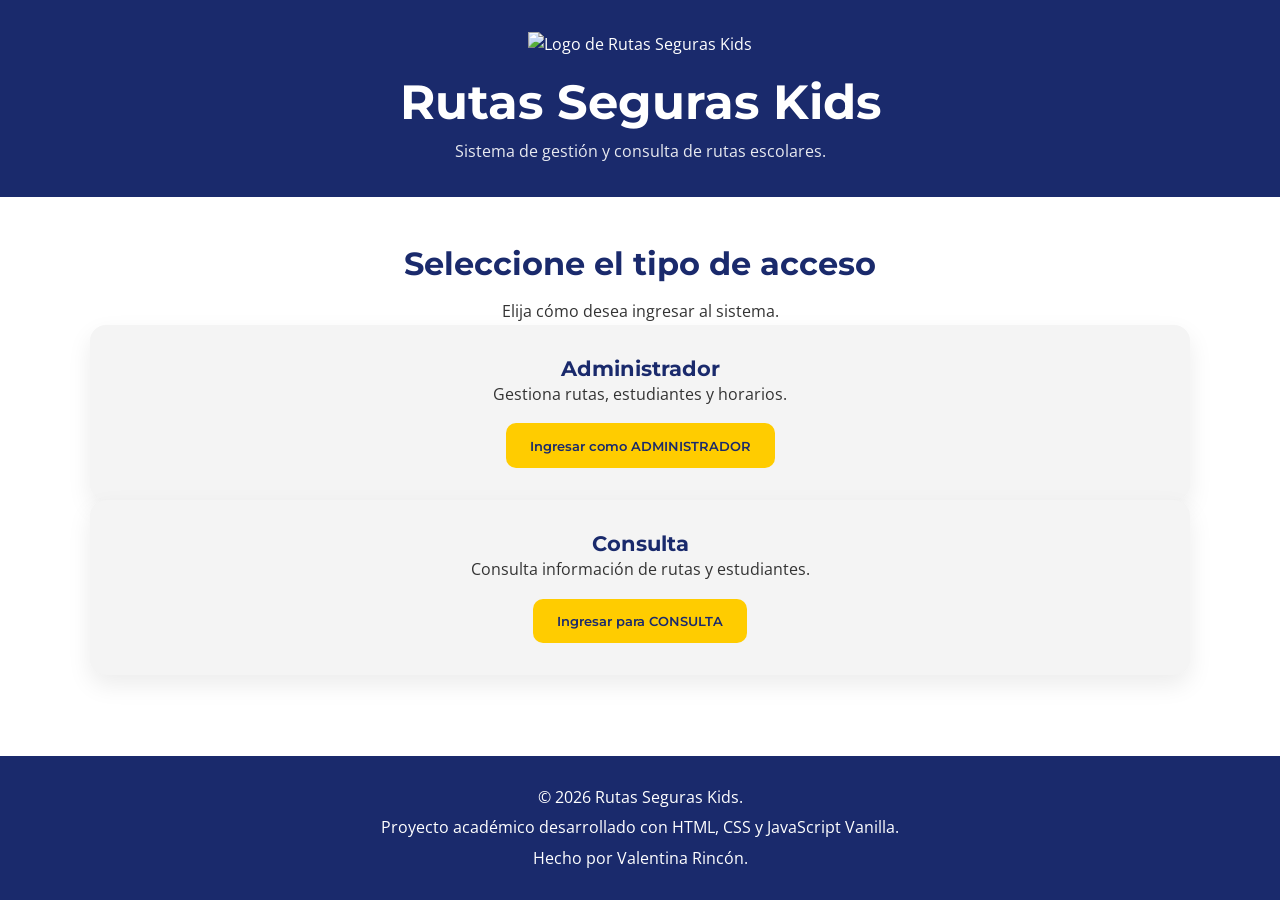
==== index.html @ f8b57133 "feat(index):implementar pantalla de inicio y sistema de acceso" ====
<!doctype html>
<html lang="es">
  <head>
    <!-- Configuración básica -->
    <meta charset="UTF-8" />
    <meta name="viewport" content="width=device-width, initial-scale=1.0" />

    <!-- SEO -->
    <link rel="icon" type="image/png" href="imagenes/logo.png" />
    <title>Rutas Seguras Kids | Sistema de Gestión de Rutas Escolares</title>

    <meta
      name="description"
      content="Sistema de gestión de rutas escolares desarrollado con HTML, CSS y JavaScript Vanilla para administrar rutas, conductores y estudiantes."
    />

    <meta
      name="keywords"
      content="rutas escolares, transporte escolar, javascript vanilla, gestión de rutas"
    />

    <meta name="author" content="Valentina Rincon" />

    <!-- CSS -->
    <link rel="stylesheet" href="css/style.css" />
    <link rel="stylesheet" href="css/pages.css" />
    <link rel="stylesheet" href="css/responsive.css" />

    <!-- JS -->
    <script src="js/main.js" defer></script>
  </head>

  <body>
    <!-- ENCABEZADO -->
    <header>
      <figure>
        <img
          src="imagenes/logo.png"
          alt="Logo de Rutas Seguras Kids"
          width="120"
        />
      </figure>

      <h1>Rutas Seguras Kids</h1>

      <p>Sistema de gestión y consulta de rutas escolares.</p>
    </header>

    <!-- CONTENIDO PRINCIPAL -->
    <main>
      <section aria-labelledby="acceso-sistema">
        <h2 id="acceso-sistema">Seleccione el tipo de acceso</h2>

        <p>Elija cómo desea ingresar al sistema.</p>

        <section aria-label="Opciones de acceso" id="opciones-acceso">
          <article>
            <h3>Administrador</h3>

            <p>Gestiona rutas, estudiantes y horarios.</p>

            <button id="btn-admin" type="button">
              Ingresar como ADMINISTRADOR
            </button>
          </article>

          <article>
            <h3>Consulta</h3>

            <p>Consulta información de rutas y estudiantes.</p>

            <button id="btn-consulta" type="button">
              Ingresar para CONSULTA
            </button>
          </article>
        </section>
      </section>
    </main>

    <!-- MODAL DE ACCESO -->
    <div id="modal-acceso" class="modal">
      <div class="modal-contenido">
        <h2>Verificación de acceso</h2>

        <label for="codigo"> Código de verificación </label>

        <input type="password"  id="codigo" placeholder="Ingrese el código" />

        <button id="btn-confirmar">Confirmar</button>

        <button id="btn-cancelar">Cancelar</button>
      </div>
    </div>

    <!-- PIE DE PÁGINA -->
    <footer>
      <p>© 2026 Rutas Seguras Kids.</p>

      <p>Proyecto académico desarrollado con HTML, CSS y JavaScript Vanilla.</p>

      <p>Hecho por Valentina Rincón.</p>
    </footer>
  </body>
</html>
---- css/style.css ----
/* =========================
   GOOGLE FONTS
========================= */

@import url('https://fonts.googleapis.com/css2?family=Montserrat:wght@400;600;700;800&family=Open+Sans:wght@400;500;600&display=swap');


/* =========================
   VARIABLES
========================= */

:root {

    --color-primary: #1a2a6c;
    --color-accent: #ffcc00;

    --color-white: #ffffff;
    --color-text: #333333;
    --color-light: #f4f4f4;

    --font-title: "Montserrat", sans-serif;
    --font-body: "Open Sans", sans-serif;

    --radius: 16px;

    --shadow:
        0 10px 25px rgba(0,0,0,.08);

    --transition:
        all .25s ease;

}


/* =========================
   RESET
========================= */

*{
    margin:0;
    padding:0;
    box-sizing:border-box;
}


html{
    scroll-behavior:smooth;
}


body{

    min-height:100vh;

    display:flex;
    flex-direction:column;

    background-color:var(--color-white);

    color:var(--color-text);

    font-family:var(--font-body);

    line-height:1.6;

}


/* =========================
   TIPOGRAFÍA
========================= */

h1,
h2,
h3{

    font-family:var(--font-title);

    color:var(--color-primary);

    line-height:1.2;

}


h1{
    font-size:3rem;
}


h2{
    font-size:2rem;
}


h3{
    font-size:1.3rem;
}


p{

    font-family:var(--font-body);

}


/* =========================
   HEADER
========================= */

header{

    background-color:var(--color-primary);

    color:white;

    text-align:center;

    padding:2rem;

}


header h1{

    color:white;

    margin-top:1rem;

}


header p{

    opacity:.9;

    margin-top:.5rem;

}


header img{

    width:120px;

    height:auto;

}


/* =========================
   MAIN
========================= */

main{

    flex:1;

    width:min(1100px,90%);

    margin:auto;

    padding:3rem 0;

}


/* =========================
   SECCIÓN DE ACCESO
========================= */

main section:first-child{

    text-align:center;

}


main section:first-child > p{

    margin-top:1rem;

}


/* =========================
   TARJETAS
========================= */

article{

    background-color:var(--color-light);

    padding:2rem;

    border-radius:var(--radius);

    box-shadow:var(--shadow);

    transition:var(--transition);

}


article:hover{

    transform:translateY(-5px);

}


/* =========================
   BOTONES
========================= */

button{

    border:none;

    cursor:pointer;

    font-family:var(--font-title);

    font-weight:600;

    transition:var(--transition);

}


#btn-admin,
#btn-consulta,
#btn-confirmar{

    background-color:var(--color-accent);

    color:var(--color-primary);

    padding:.9rem 1.5rem;

    border-radius:10px;

    margin-top:1rem;

}


#btn-admin:hover,
#btn-consulta:hover,
#btn-confirmar:hover{

    transform:translateY(-2px);

}


#btn-cancelar{

    background-color:#ddd;

    padding:.9rem 1.5rem;

    border-radius:10px;

}


/* =========================
   INPUTS
========================= */

input{

    width:100%;

    padding:1rem;

    border:1px solid #d9d9d9;

    border-radius:10px;

    font-family:var(--font-body);

    margin-top:.5rem;

}


 
/* ===========================
   MODAL (EVENTO UI)
   =========================== */
 
.modal {
  display: none; /* oculto por defecto */
  position: fixed; /* se fija en toda la pantalla */
  inset: 0; /* top:0 right:0 bottom:0 left:0 (ocupa todo) */
  background: rgba(0,0,0,0.6);
 
  justify-content: center;
  align-items: center;
}
 
/* apertura del modal */
.modal.show {
  display: flex; /* activa flexbox para centrar contenido */
}
 
/* caja */
.modal-contenido {
  background: white;
  padding: 20px;
  width: 350px;
  border-radius: 10px;
  box-shadow: 0 10px 30px rgba(0,0,0,0.3);
 
  animation: fadeIn 0.2s ease-in-out;
  display:flex;
    flex-direction:column;
    gap:1rem
}

 
/* evento visual extra (UX feedback) */
@keyframes fadeIn {
  from { transform: scale(0.9); opacity: 0; }
  to { transform: scale(1); opacity: 1; }
}




/* =========================
   FOOTER
========================= */

footer{

    background-color:var(--color-primary);

    color:white;

    text-align:center;

    padding:1.5rem;

}


footer p{

    margin:.3rem 0;

}
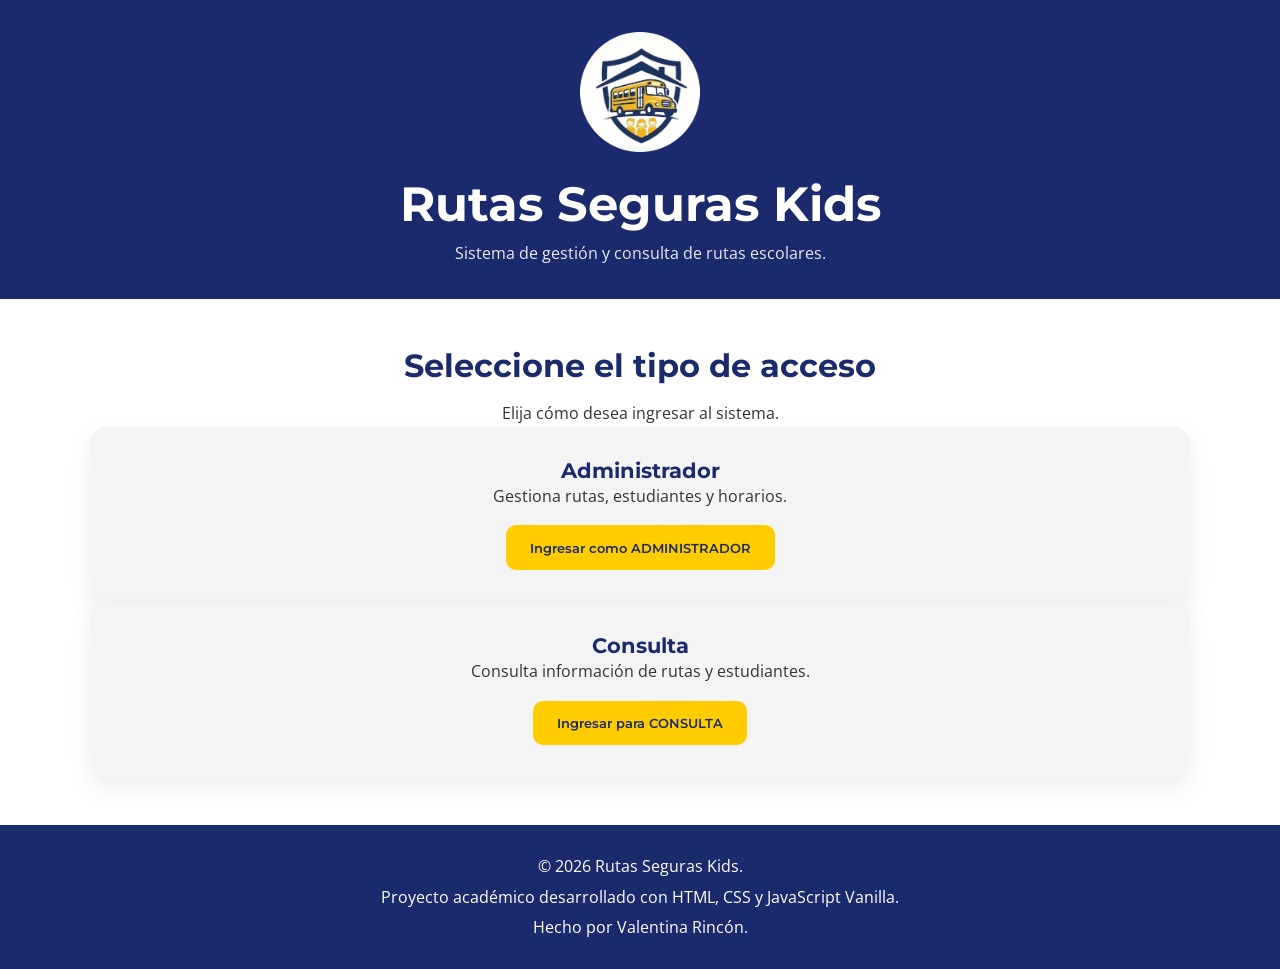
==== commit 09e0992d: "feat(admin):crear panel de administración con acceso a gestión de rutas y estudiantes" ====
--- a/index.html
+++ b/index.html
@@ -88,7 +88,7 @@
 
         <button id="btn-confirmar">Confirmar</button>
 
-        <button id="btn-cancelar">Cancelar</button>
+        <button class="btn-cancelar">Cancelar</button>
       </div>
     </div>
 
--- a/css/style.css
+++ b/css/style.css
@@ -227,12 +227,7 @@
 
     transition:var(--transition);
 
-}
-
-
-#btn-admin,
-#btn-consulta,
-#btn-confirmar{
+
 
     background-color:var(--color-accent);
 
@@ -247,16 +242,14 @@
 }
 
 
-#btn-admin:hover,
-#btn-consulta:hover,
-#btn-confirmar:hover{
+button:hover{
 
     transform:translateY(-2px);
 
 }
 
 
-#btn-cancelar{
+.btn-cancelar{
 
     background-color:#ddd;
 
--- a/css/pages.css
+++ b/css/pages.css
@@ -0,0 +1,79 @@
+/* =========================
+   ADMIN.HTML
+========================= */
+
+#opciones-admin{
+
+    display:flex;
+    flex-direction:column;
+
+    gap:2rem;
+
+    margin-top:2rem;
+
+}
+
+
+/* =========================
+   PANEL DE GESTIÓN
+========================= */
+
+.panel-gestion{
+
+    display:flex;
+    flex-wrap: wrap;
+    
+
+    align-items:center;
+    justify-content: center;
+
+    gap:2rem;
+
+
+}
+
+
+.panel-gestion img{
+
+    min-width:300px;
+    
+
+    height:220px;
+
+    object-fit:cover;
+
+    border-radius:var(--radius);
+
+    flex-shrink:0;
+
+}
+
+
+
+
+/* EFECTO ZIGZAG: Se aplica a cada segundo panel (.panel-gestion) */
+.panel-gestion:nth-child(even) {
+    flex-direction: row-reverse; /* Invierte el orden: el artículo queda a la izq, la imagen a la der */
+ 
+}
+
+
+
+
+
+.panel-gestion article {
+    flex: 1;
+    display: flex;             /* Hacemos que el article sea un flex container */
+    flex-direction: column;    /* Ponemos los elementos en columna (texto y botón) */
+    justify-content: center;   /* Centra verticalmente respecto al padre */
+    align-items: center;       /* Centra horizontalmente todo el contenido */
+    text-align: center;  
+    gap:10px      /* Centra el texto */
+}
+
+
+
+/* Ajustamos el botón para que no se alinee a la izquierda, sino que respete el centro */
+.panel-gestion button {
+    align-self: center;        /* Ahora el botón se centrará con el texto */
+}
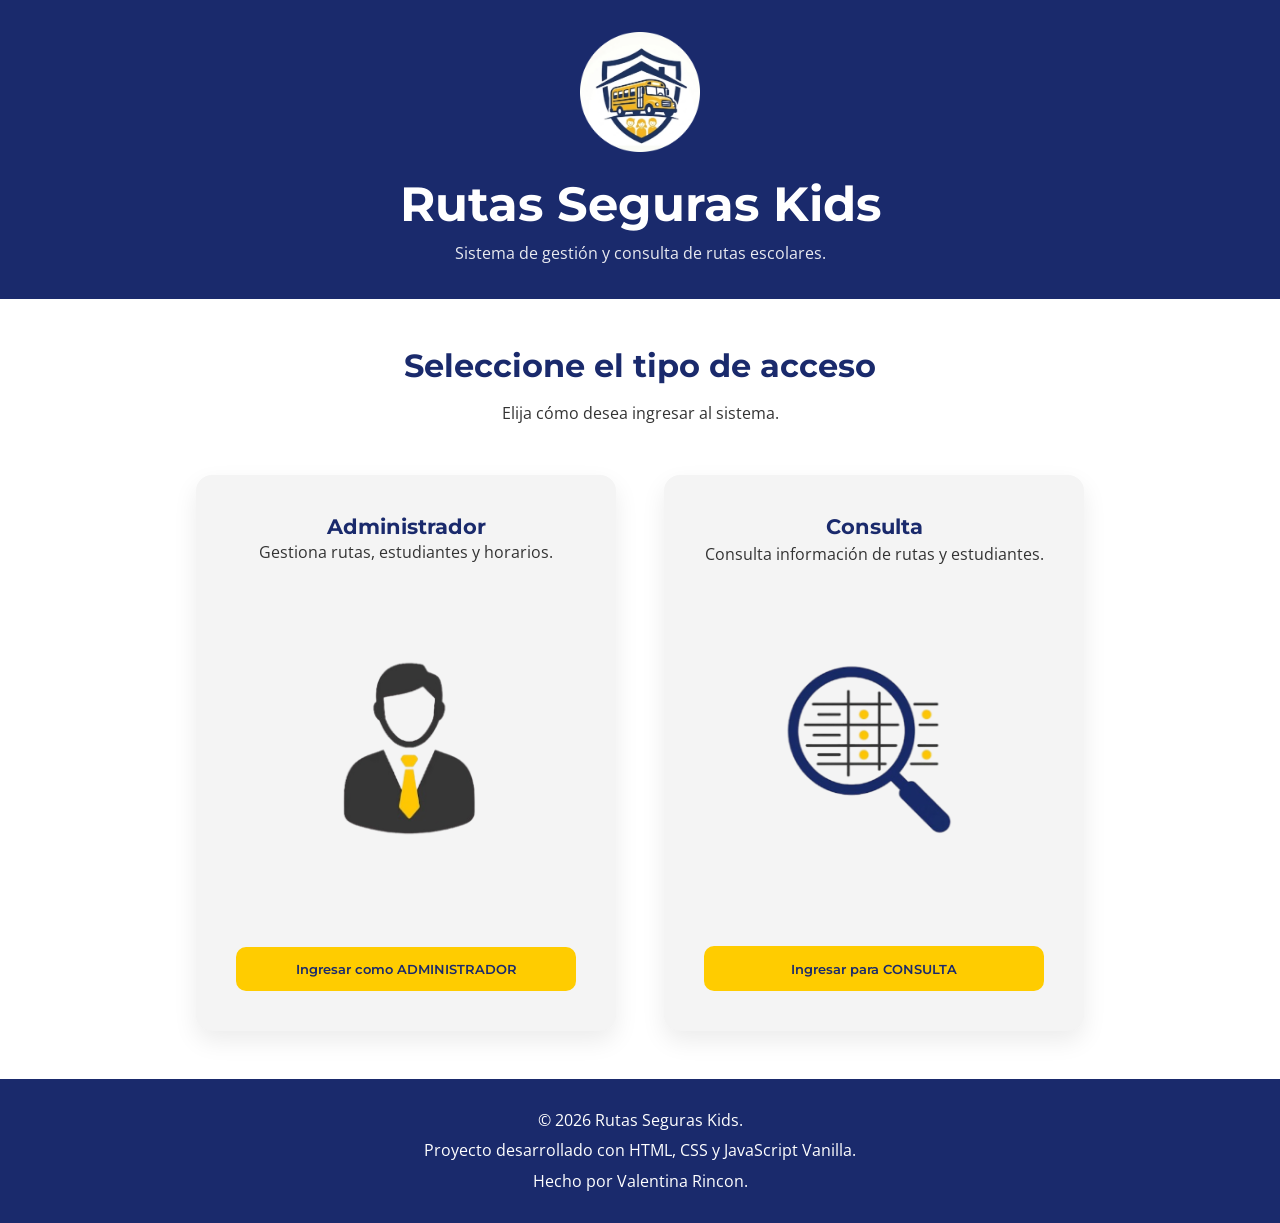
==== commit 330518c2: "feat: detaller estéticos y README" ====
--- a/index.html
+++ b/index.html
@@ -58,6 +58,8 @@
             <h3>Administrador</h3>
 
             <p>Gestiona rutas, estudiantes y horarios.</p>
+             <img class='imagen-icono' src="imagenes/administrador.png" alt="imagen de administrador">
+
 
             <button id="btn-admin" type="button">
               Ingresar como ADMINISTRADOR
@@ -68,6 +70,7 @@
             <h3>Consulta</h3>
 
             <p>Consulta información de rutas y estudiantes.</p>
+            <img class='imagen-icono' src="imagenes/lupa-consulta.png" alt="imagen de lupa">
 
             <button id="btn-consulta" type="button">
               Ingresar para CONSULTA
@@ -84,7 +87,7 @@
 
         <label for="codigo"> Código de verificación </label>
 
-        <input type="password"  id="codigo" placeholder="Ingrese el código" />
+        <input type="password" id="codigo" placeholder="Ingrese el código" />
 
         <button id="btn-confirmar">Confirmar</button>
 
@@ -96,9 +99,9 @@
     <footer>
       <p>© 2026 Rutas Seguras Kids.</p>
 
-      <p>Proyecto académico desarrollado con HTML, CSS y JavaScript Vanilla.</p>
+      <p>Proyecto  desarrollado con HTML, CSS y JavaScript Vanilla.</p>
 
-      <p>Hecho por Valentina Rincón.</p>
+      <p>Hecho por Valentina Rincon.</p>
     </footer>
   </body>
 </html>
--- a/css/style.css
+++ b/css/style.css
@@ -210,6 +210,44 @@
 
 }
 
+ /* =========================
+   CONTENEDOR DE TARJETAS (CENTRADO + GRANDE)
+========================= */
+
+#opciones-acceso{
+    display: flex;
+    justify-content: center;
+    align-items: stretch;
+    gap: 3rem;
+
+    width: 100%;
+    max-width: 1000px;
+    margin: 3rem auto 0 auto; /* esto lo centra de verdad */
+
+    padding: 0 1rem;
+    flex-wrap: wrap;
+}
+
+ 
+article{
+    display: flex;
+    flex-direction: column;
+    justify-content: space-between;
+}
+
+#opciones-acceso article{
+    flex: 1;
+    min-width: 300px;
+    max-width: 420px;
+
+    padding: 2.5rem; /* más aire interno */
+    text-align: center;
+}
+
+.imagen-icono{
+    border-radius: 40px;
+    padding: 30px;
+}
 
 /* =========================
    BOTONES
@@ -352,3 +390,6 @@
 
 
 
+
+
+
--- a/css/pages.css
+++ b/css/pages.css
@@ -2,78 +2,352 @@
    ADMIN.HTML
 ========================= */
 
-#opciones-admin{
-
-    display:flex;
-    flex-direction:column;
-
-    gap:2rem;
-
-    margin-top:2rem;
-
-}
-
-
-/* =========================
-   PANEL DE GESTIÓN
-========================= */
-
-.panel-gestion{
-
-    display:flex;
-    flex-wrap: wrap;
-    
-
-    align-items:center;
-    justify-content: center;
-
-    gap:2rem;
-
-
-}
-
-
-.panel-gestion img{
-
-    min-width:300px;
-    
-
-    height:220px;
-
-    object-fit:cover;
-
-    border-radius:var(--radius);
-
-    flex-shrink:0;
-
-}
-
-
-
+#opciones-admin {
+  display: flex;
+  flex-direction: column;
+
+  gap: 2rem;
+
+  margin-top: 2rem;
+}
+
+/* =========================
+   PANEL DE ELEGIR GESTION GESTIÓN
+========================= */
+
+.panel-gestion {
+  display: flex;
+  flex-wrap: wrap;
+
+  align-items: center;
+  justify-content: center;
+
+  gap: 2rem;
+}
+
+.panel-gestion img {
+  min-width: 300px;
+
+  height: 220px;
+
+  object-fit: cover;
+
+  border-radius: var(--radius);
+
+  flex-shrink: 0;
+}
 
 /* EFECTO ZIGZAG: Se aplica a cada segundo panel (.panel-gestion) */
 .panel-gestion:nth-child(even) {
-    flex-direction: row-reverse; /* Invierte el orden: el artículo queda a la izq, la imagen a la der */
- 
-}
-
-
-
-
+  flex-direction: row-reverse; /* Invierte el orden: el artículo queda a la izq, la imagen a la der */
+}
 
 .panel-gestion article {
-    flex: 1;
-    display: flex;             /* Hacemos que el article sea un flex container */
-    flex-direction: column;    /* Ponemos los elementos en columna (texto y botón) */
-    justify-content: center;   /* Centra verticalmente respecto al padre */
-    align-items: center;       /* Centra horizontalmente todo el contenido */
-    text-align: center;  
-    gap:10px      /* Centra el texto */
-}
-
-
+  flex: 1;
+  display: flex; /* Hacemos que el article sea un flex container */
+  flex-direction: column; /* Ponemos los elementos en columna (texto y botón) */
+  justify-content: center; /* Centra verticalmente respecto al padre */
+  align-items: center; /* Centra horizontalmente todo el contenido */
+  text-align: center;
+  gap: 10px; /* Centra el texto */
+}
 
 /* Ajustamos el botón para que no se alinee a la izquierda, sino que respete el centro */
 .panel-gestion button {
-    align-self: center;        /* Ahora el botón se centrará con el texto */
-}+  align-self: center; /* Ahora el botón se centrará con el texto */
+}
+
+/* =========================
+   MODAL GESTIÓN DE RUTAS
+========================= */
+
+#modal-gestion .modal-contenido {
+  width: min(450px, 90vw);
+}
+
+.campo-form {
+  display: flex;
+
+  flex-direction: column;
+
+  gap: 0.3rem;
+}
+
+.campo-form label {
+  font-weight: 600;
+
+  color: var(--color-primary);
+
+  font-size: 0.95rem;
+}
+
+.campo-form + .campo-form {
+  margin-top: 0.5rem;
+}
+
+/* =========================
+   INPUTS DEL FORMULARIO
+========================= */
+
+#modal-gestion input {
+  margin-top: 0;
+
+  transition: var(--transition);
+}
+
+#modal-gestion input:focus {
+  outline: none;
+
+  border-color: var(--color-primary);
+
+  box-shadow: 0 0 0 3px rgba(26, 42, 108, 0.15);
+}
+
+/* =========================
+   INPUT HORA
+========================= */
+
+#hora-salida {
+  cursor: pointer;
+}
+
+#hora-salida::-webkit-calendar-picker-indicator {
+  cursor: pointer;
+
+  opacity: 0.8;
+}
+
+/* =========================
+   CONTROLES CRUD
+========================= */
+
+.barra-acciones {
+  display: flex;
+
+  gap: 5rem;
+
+  align-items: center;
+}
+
+main {
+  display: flex;
+  flex-direction: column;
+  gap: 1.5rem;
+}
+
+#filtrar {
+  max-width: 400px;
+  margin: 0;
+}
+
+#btn-nuevo {
+  margin: 0;
+
+  white-space: nowrap;
+}
+
+#eventLog {
+  background-color: var(--color-light);
+
+  padding: 1rem;
+
+  border-left: 5px solid var(--color-accent);
+
+  border-radius: 10px;
+
+  box-shadow: var(--shadow);
+}
+
+/* =========================
+   TABLA DE RUTAS
+========================= */
+
+table {
+  width: 100%;
+
+  border-collapse: collapse;
+
+  background-color: white;
+
+  border-radius: var(--radius);
+
+  overflow: hidden;
+
+  box-shadow: var(--shadow);
+}
+
+caption {
+  padding: 1rem;
+
+  font-family: var(--font-title);
+
+  font-weight: 700;
+
+  color: var(--color-primary);
+}
+
+thead {
+  background-color: var(--color-primary);
+
+  color: white;
+}
+
+th,
+td {
+  padding: 1rem;
+
+  text-align: left;
+}
+
+tbody tr {
+  border-bottom: 1px solid #e5e5e5;
+}
+
+tbody tr:hover {
+  background-color: var(--color-light);
+}
+
+th:last-child,
+td:last-child {
+  text-align: center;
+}
+
+/* =========================
+   BOTONES DE ACCIÓN
+========================= */
+
+.btn-editar {
+  margin-right: 0.5rem;
+}
+
+.btn-eliminar {
+  background: #e74c3c;
+
+  color: white;
+}
+
+.btn-eliminar:hover {
+  transform: translateY(-2px);
+}
+
+/* =========================
+   FORMULARIO RUTAS
+========================= */
+
+.campo-form {
+  display: flex;
+
+  flex-direction: column;
+
+  gap: 0.35rem;
+}
+
+.campo-form label {
+  font-weight: 600;
+
+  color: var(--color-primary);
+}
+
+/* =========================
+   SELECTS ESTUDIANTES
+========================= */
+
+select {
+  width: 100%;
+
+  padding: 1rem;
+
+  border: 1px solid #d9d9d9;
+
+  border-radius: 10px;
+
+  font-family: var(--font-body);
+
+  background-color: white;
+
+  color: var(--color-text);
+
+  transition: var(--transition);
+}
+
+select:focus {
+  outline: none;
+
+  border-color: var(--color-primary);
+
+  box-shadow: 0 0 0 3px rgba(26, 42, 108, 0.15);
+}
+
+#form button {
+  margin-top: 0.5rem;
+}
+
+#btn-cancelar {
+  margin-left: 0.5rem;
+}
+
+
+/* =========================
+   CONTENEDOR TARJETAS PERSONALIZADAS
+========================= */
+
+#contenedor-tarjetas{
+
+    display:grid;
+
+    grid-template-columns:repeat(auto-fit,minmax(320px,1fr));
+
+    gap:1.5rem;
+
+}
+
+
+/* =========================
+   PANEL CLIMA API
+========================= */
+
+#panel-clima{
+
+background:linear-gradient(
+    135deg,
+    #eaf7ff,
+    #ffffff
+);
+
+border:2px solid #d6ecff;
+
+border-radius:var(--radius);
+
+padding:1.5rem;
+
+text-align:center;
+
+box-shadow:var(--shadow);
+
+margin-bottom:2rem;
+
+}
+
+#panel-clima h4{
+
+color:#4a7ca5;
+
+font-size:1.2rem;
+
+margin-bottom:.5rem;
+
+}
+
+#temperatura-actual{
+
+font-family:var(--font-title);
+
+font-size:2.8rem;
+
+font-weight:800;
+
+color:#ffb703;
+
+}
+
+
--- a/css/responsive.css
+++ b/css/responsive.css
@@ -0,0 +1,154 @@
+/* =========================
+   TABLETS (<= 992px)
+========================= */
+
+@media (max-width: 992px) {
+  h1 {
+    font-size: 2.5rem;
+  }
+
+  .barra-acciones {
+    gap: 2rem;
+  }
+
+  th,
+  td {
+    padding: 0.8rem;
+  }
+
+  #opciones-acceso {
+        gap: 2rem;
+    }
+
+}
+
+/* =========================
+   MÓVILES (<= 768px)
+========================= */
+
+@media (max-width: 768px) {
+  h1 {
+    font-size: 2rem;
+  }
+
+  h2 {
+    font-size: 1.6rem;
+  }
+
+  main {
+    width: 95%;
+    padding: 2rem 0;
+  }
+
+  header {
+    padding: 1.5rem;
+  }
+
+  header img {
+    width: 90px;
+  }
+
+  .panel-gestion,
+  .panel-gestion:nth-child(even) {
+    flex-direction: column;
+  }
+
+  .panel-gestion img {
+    min-width: 100%;
+    width: 100%;
+    height: 220px;
+  }
+
+  .barra-acciones {
+    flex-direction: column;
+    align-items: stretch;
+    gap: 1rem;
+  }
+
+  #filtrar {
+    max-width: 100%;
+  }
+
+  #btn-nuevo {
+    width: 100%;
+  }
+
+  .modal-contenido {
+    width: 95%;
+  }
+
+  #btn-cancelar {
+    margin-left: 0;
+  }
+
+  #contenedor-tarjetas {
+    grid-template-columns: 1fr;
+  }
+
+  #temperatura-actual {
+    font-size: 2.2rem;
+  }
+
+  #opciones-acceso {
+        gap: 1.5rem;
+    }
+    
+    #opciones-acceso article {
+        min-width: 280px; 
+        padding: 1.5rem;  
+    }
+}
+
+/* =========================
+   MÓVILES PEQUEÑOS (<= 480px)
+========================= */
+
+@media (max-width: 480px) {
+  h1 {
+    font-size: 1.7rem;
+  }
+
+  h2 {
+    font-size: 1.3rem;
+  }
+
+  h3 {
+    font-size: 1.1rem;
+  }
+
+  article {
+    padding: 1.2rem;
+  }
+
+  button {
+    width: 100%;
+  }
+
+  .btn-editar {
+    margin-right: 0;
+    margin-bottom: 0.5rem;
+  }
+
+  th,
+  td {
+    padding: 0.6rem;
+    font-size: 0.9rem;
+  }
+
+  #panel-clima {
+    padding: 1rem;
+  }
+
+  #temperatura-actual {
+    font-size: 1.8rem;
+  }
+  #opciones-acceso {
+        gap: 1rem;
+        padding: 0 0.5rem;
+    }
+
+    #opciones-acceso article {
+        min-width: 100%; 
+        max-width: 100%;
+    }
+}
